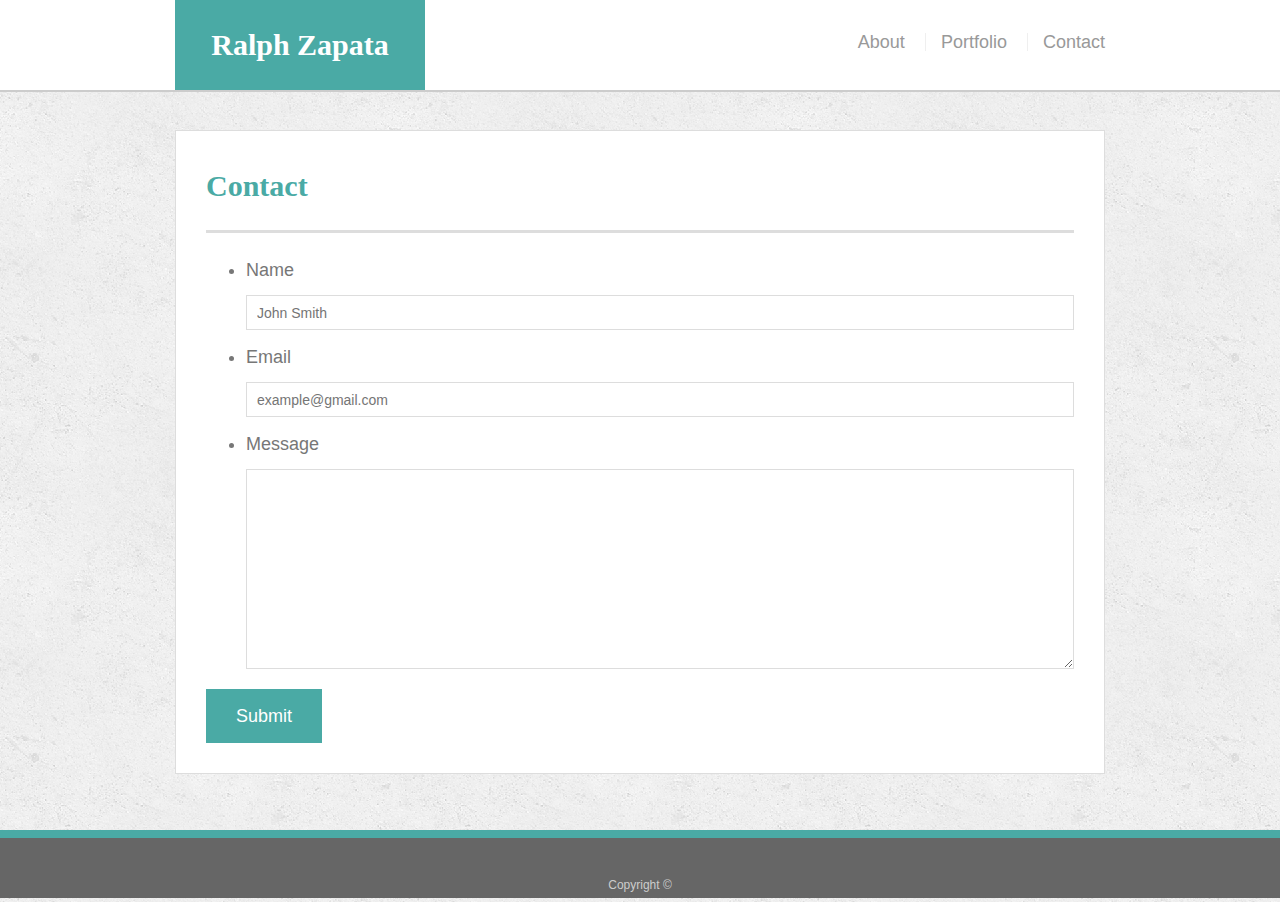
==== contact.html @ e3f5b1e5 "adding previous code from Assignment 1" ====
<!doctype html>
<html lang="en-us">

<head>
  <meta charset="UTF-8">
  <title>Contact | Ralph Zapata</title>

  <link rel="stylesheet" href="assets/css/bootstrap.css">
  <link rel="stylesheet" type="text/css" href="assets/css/style.css">
</head>

<body>

  <header id="masthead">
    <div class="container">
      <a href="index.html" id="logo">Ralph Zapata</a>
      <nav>
        <a href="index.html">About</a>
        <a href="portfolio.html">Portfolio</a>
        <a href="contact.html">Contact</a>
      </nav>
    </div>
  </header>

  <div id="main-container" class="container">
    <section class="main-section">
      <h1>Contact</h1>

      <form id="contact-form">
        <ul>
          <li>
            <label for="name">Name</label>
            <input type="text" id="name" name="name" placeholder="John Smith" required="required">
          </li>
          <li>
            <label for="email">Email</label>
            <input type="email" id="email" name="email" placeholder="example@gmail.com" required="required">
          </li>
          <li>
            <label for="message">Message</label>
            <textarea id="message" name="message" required="required"></textarea>
          </li>
        </ul>
        <input type="submit">
      </form>

    </section>

  </div>

  <footer>
    <div class="container">
      Copyright &copy; 
    </div>
  </footer>
</body>

</html>
---- assets/css/style.css ----
body {
    font-family: Arial, "Helvetica Neue", Helvetica, sans-serif;
    font-size: 18px;
    line-height: 34px;
    color: #777777;
    background: url("../images/concrete_seamless.png");
  }
  
  * {
    box-sizing: border-box;
  }
  

 strong {
    color: red;
  }

  /* general */
  
  .container {
    width: 100%;
    max-width: 960px;
    margin: 0 auto;
    clear: both;
  }
  
  h1,
  h2,
  h3,
  p {
    margin-bottom: 20px;
  }
  
  p:last-child {
    margin-bottom: 0;
  }
  
  h1,
  h2,
  h3 {
    font-family: Georgia, Times, "Times New Roman", serif;
    font-weight: 700;
    color: #4aaaa5;
  }
  
  h1 {
    padding-bottom: 20px;
    font-size: 30px;
    line-height: 49px;
    border-bottom: 3px solid #dddddd;
  }
  
  h2,
  h3 {
    font-size: 22px;
  }
  
  /* header */
  
  #masthead {
    position: fixed;
    z-index: 99;
    width: 100%;
    margin: 0 0 30px;
    overflow: auto;
    color: #ffffff;
    background: #ffffff;
    border-bottom: 2px solid #cccccc;
  }
  
  #logo {
    float: left;
    width: 250px;
    height: 90px;
    font-family: Georgia, Times, "Times New Roman", serif;
    font-size: 30px;
    font-weight: 700;
    line-height: 90px;
    color: #ffffff;
    text-align: center;
    text-decoration: none;
    background: #4aaaa5;
  }
  
  nav {
    float: right;
    margin-top: 25px;
  }
  
  nav a {
    display: inline-block;
    padding-left: 15px;
    margin-left: 15px;
    line-height: 18px;
    color: #999;
    text-decoration: none;
    border-left: 1px solid #efefef;
  }
  
  nav a:first-child {
    border-left: 0 none;
  }
  
  /* footer */
  
  footer {
    padding: 30px 0;
    clear: both;
    font-size: 12px;
    color: #ffffff;
    color: #cccccc;
    text-align: center;
    background: #666666;
    border-top: 8px solid #4aaaa5;
    height: 50px;
  }
  
  h3, h2 {
    padding-bottom: 20px;
    margin-bottom: 15px;
    line-height: 22px;
    border-bottom: 2px solid #eeeeee;
  }
  
  /* main */
  
  #main-container {
    padding-top: 130px;
    min-height: calc(100vh - 70px);
  }
  
  .main-section {
    float: left;
    width: 100%;
    max-width: 960px;
    padding: 30px;
    margin: 0 0 40px;
    background: #ffffff;
    border: 1px solid #dddddd;
  }
  
  /* portfolio page */
  
  .work {
    position: relative;
    float: left;
    width: 274px;
    margin: 20px 0 25px;
    overflow: auto;
  }
  
  .work:nth-child(even) {
    margin-right: 40px;
  }
  
  .work img {
    width: 100%;
    border: 0 none;
    opacity: 0.8;
  }
  
  .work h3 {
    position: absolute;
    bottom: 20px;
    width: 100%;
    padding: 15px;
    margin-bottom: 0;
    font-weight: 300;
    line-height: 30px;
    color: #ffffff;
    text-align: center;
    background: #4aaaa5;
    border-bottom: 0;
  }
  
  .auth-image {
    float: left;
    width: 200px;
    height: auto;
    margin-top: 10px;
    margin-right: 25px;
  }
  
  /* contact page */
  
  #contact-form ul {
    margin-bottom: 20px;
  }
  
  #contact-form li {
    margin-bottom: 10px;
  }
  
  label,
  input[type=text],
  input[type=email],
  textarea {
    display: block;
    width: 100%;
  }
  
  input[type=text],
  input[type=email],
  textarea {
    height: 35px;
    padding: 0 10px;
    font-size: 14px;
    border: 1px solid #dddddd;
  }
  
  textarea {
    height: 200px;
  }
  
  input[type=submit] {
    padding: 10px 30px;
    font-size: 18px;
    color: #ffffff;
    cursor: pointer;
    background: #4aaaa5;
    border: 0 none;
  }
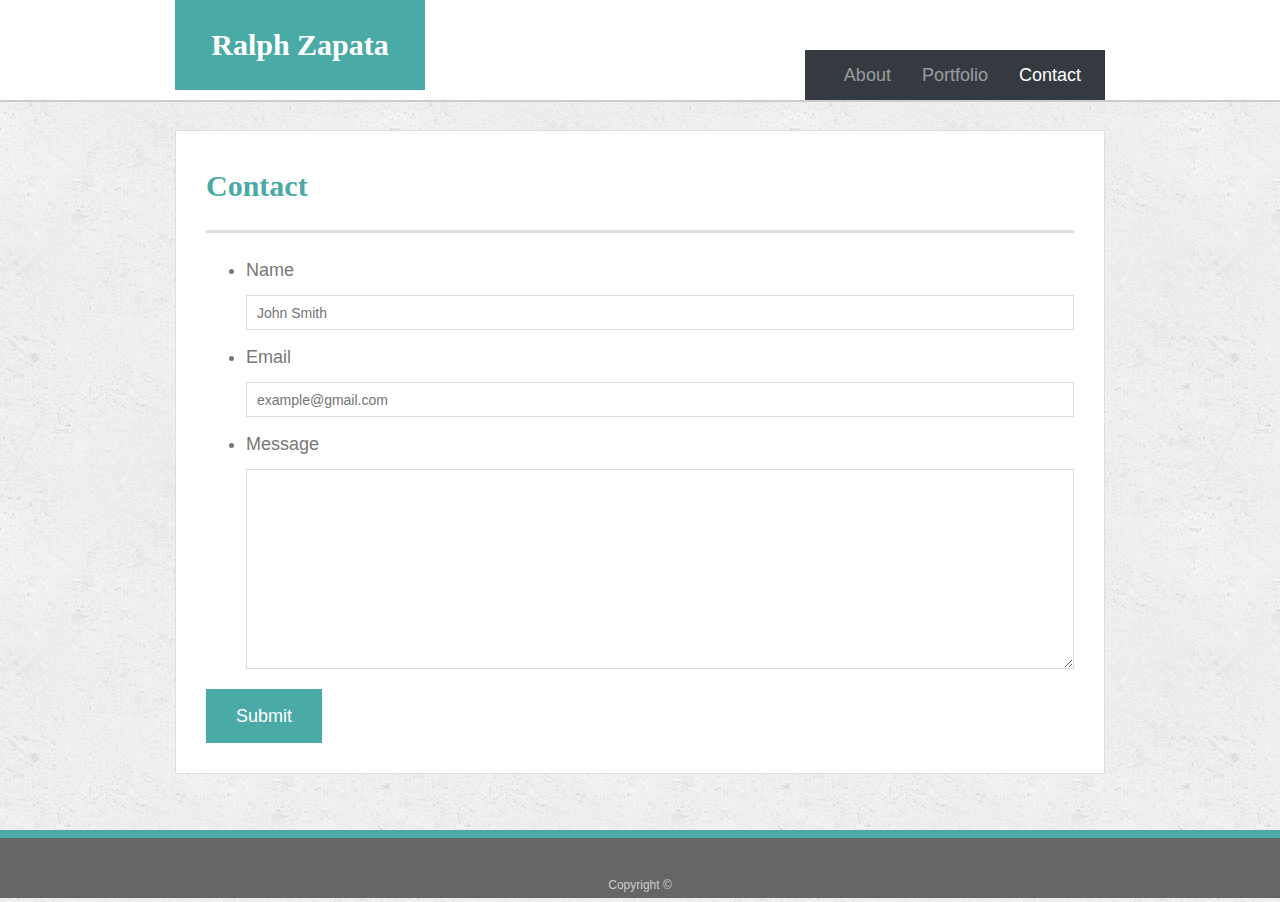
==== commit fcb412ad: "updating content" ====
--- a/contact.html
+++ b/contact.html
@@ -3,6 +3,9 @@
 
 <head>
   <meta charset="UTF-8">
+	<meta name="viewport" content="width=device-width, initial-scale=1.0, viewport-fit=cover">
+  <meta http-equiv="X-UA-Compatible" content="ie=edge">
+  
   <title>Contact | Ralph Zapata</title>
 
   <link rel="stylesheet" href="assets/css/bootstrap.css">
@@ -15,9 +18,19 @@
     <div class="container">
       <a href="index.html" id="logo">Ralph Zapata</a>
       <nav>
-        <a href="index.html">About</a>
-        <a href="portfolio.html">Portfolio</a>
-        <a href="contact.html">Contact</a>
+        <nav class="navbar navbar-expand-sm bg-dark navbar-dark">
+          <ul class="navbar-nav">
+            <li class="nav-item">
+              <a class="nav-link" href="index.html">About</a>
+            </li>
+            <li class="nav-item">
+              <a class="nav-link" href="portfolio.html">Portfolio</a>
+            </li>
+            <li class="nav-item active">
+              <a class="nav-link" href="contact.html">Contact</a>
+            </li>
+          </ul>
+        </nav>
       </nav>
     </div>
   </header>
--- a/assets/css/style.css
+++ b/assets/css/style.css
@@ -1,224 +1,223 @@
 body {
-    font-family: Arial, "Helvetica Neue", Helvetica, sans-serif;
-    font-size: 18px;
-    line-height: 34px;
-    color: #777777;
-    background: url("../images/concrete_seamless.png");
-  }
-  
-  * {
-    box-sizing: border-box;
-  }
-  
-
- strong {
-    color: red;
-  }
-
-  /* general */
-  
-  .container {
-    width: 100%;
-    max-width: 960px;
-    margin: 0 auto;
-    clear: both;
-  }
-  
-  h1,
-  h2,
-  h3,
-  p {
-    margin-bottom: 20px;
-  }
-  
-  p:last-child {
-    margin-bottom: 0;
-  }
-  
-  h1,
-  h2,
-  h3 {
-    font-family: Georgia, Times, "Times New Roman", serif;
-    font-weight: 700;
-    color: #4aaaa5;
-  }
-  
-  h1 {
-    padding-bottom: 20px;
-    font-size: 30px;
-    line-height: 49px;
-    border-bottom: 3px solid #dddddd;
-  }
-  
-  h2,
-  h3 {
-    font-size: 22px;
-  }
-  
-  /* header */
-  
-  #masthead {
-    position: fixed;
-    z-index: 99;
-    width: 100%;
-    margin: 0 0 30px;
-    overflow: auto;
-    color: #ffffff;
-    background: #ffffff;
-    border-bottom: 2px solid #cccccc;
-  }
-  
-  #logo {
-    float: left;
-    width: 250px;
-    height: 90px;
-    font-family: Georgia, Times, "Times New Roman", serif;
-    font-size: 30px;
-    font-weight: 700;
-    line-height: 90px;
-    color: #ffffff;
-    text-align: center;
-    text-decoration: none;
-    background: #4aaaa5;
-  }
-  
-  nav {
-    float: right;
-    margin-top: 25px;
-  }
-  
-  nav a {
-    display: inline-block;
-    padding-left: 15px;
-    margin-left: 15px;
-    line-height: 18px;
-    color: #999;
-    text-decoration: none;
-    border-left: 1px solid #efefef;
-  }
-  
-  nav a:first-child {
-    border-left: 0 none;
-  }
-  
-  /* footer */
-  
-  footer {
-    padding: 30px 0;
-    clear: both;
-    font-size: 12px;
-    color: #ffffff;
-    color: #cccccc;
-    text-align: center;
-    background: #666666;
-    border-top: 8px solid #4aaaa5;
-    height: 50px;
-  }
-  
-  h3, h2 {
-    padding-bottom: 20px;
-    margin-bottom: 15px;
-    line-height: 22px;
-    border-bottom: 2px solid #eeeeee;
-  }
-  
-  /* main */
-  
-  #main-container {
-    padding-top: 130px;
-    min-height: calc(100vh - 70px);
-  }
-  
-  .main-section {
-    float: left;
-    width: 100%;
-    max-width: 960px;
-    padding: 30px;
-    margin: 0 0 40px;
-    background: #ffffff;
-    border: 1px solid #dddddd;
-  }
-  
-  /* portfolio page */
-  
-  .work {
-    position: relative;
-    float: left;
-    width: 274px;
-    margin: 20px 0 25px;
-    overflow: auto;
-  }
-  
-  .work:nth-child(even) {
-    margin-right: 40px;
-  }
-  
-  .work img {
-    width: 100%;
-    border: 0 none;
-    opacity: 0.8;
-  }
-  
-  .work h3 {
-    position: absolute;
-    bottom: 20px;
-    width: 100%;
-    padding: 15px;
-    margin-bottom: 0;
-    font-weight: 300;
-    line-height: 30px;
-    color: #ffffff;
-    text-align: center;
-    background: #4aaaa5;
-    border-bottom: 0;
-  }
-  
-  .auth-image {
-    float: left;
-    width: 200px;
-    height: auto;
-    margin-top: 10px;
-    margin-right: 25px;
-  }
-  
-  /* contact page */
-  
-  #contact-form ul {
-    margin-bottom: 20px;
-  }
-  
-  #contact-form li {
-    margin-bottom: 10px;
-  }
-  
-  label,
-  input[type=text],
-  input[type=email],
-  textarea {
-    display: block;
-    width: 100%;
-  }
-  
-  input[type=text],
-  input[type=email],
-  textarea {
-    height: 35px;
-    padding: 0 10px;
-    font-size: 14px;
-    border: 1px solid #dddddd;
-  }
-  
-  textarea {
-    height: 200px;
-  }
-  
-  input[type=submit] {
-    padding: 10px 30px;
-    font-size: 18px;
-    color: #ffffff;
-    cursor: pointer;
-    background: #4aaaa5;
-    border: 0 none;
-  }
-  
-  +  font-family: Arial, "Helvetica Neue", Helvetica, sans-serif;
+  font-size: 18px;
+  line-height: 34px;
+  color: #777777;
+  background: url("../images/concrete_seamless.png");
+}
+
+* {
+  box-sizing: border-box;
+}
+
+
+strong {
+  color: teal;
+}
+
+/* general */
+
+.container {
+  width: 100%;
+  max-width: 960px;
+  margin: 0 auto;
+  clear: both;
+}
+
+h1,
+h2,
+h3,
+p {
+  margin-bottom: 20px;
+}
+
+p:last-child {
+  margin-bottom: 0;
+}
+
+h1,
+h2,
+h3 {
+  font-family: Georgia, Times, "Times New Roman", serif;
+  font-weight: 700;
+  color: #4aaaa5;
+}
+
+h1 {
+  padding-bottom: 20px;
+  font-size: 30px;
+  line-height: 49px;
+  border-bottom: 3px solid #dddddd;
+}
+
+h2,
+h3 {
+  font-size: 22px;
+}
+
+/* header */
+
+#masthead {
+  position: fixed;
+  z-index: 99;
+  width: 100%;
+  margin: 0 0 30px;
+  overflow: auto;
+  color: #ffffff;
+  background: #ffffff;
+  border-bottom: 2px solid #cccccc;
+}
+
+#logo {
+  float: left;
+  width: 250px;
+  height: 90px;
+  font-family: Georgia, Times, "Times New Roman", serif;
+  font-size: 30px;
+  font-weight: 700;
+  line-height: 90px;
+  color: #ffffff;
+  text-align: center;
+  text-decoration: none;
+  background: #4aaaa5;
+}
+
+nav {
+  float: right;
+  margin-top: 25px;
+}
+
+nav a {
+  display: inline-block;
+  padding-left: 15px;
+  margin-left: 15px;
+  line-height: 18px;
+  color: #999;
+  text-decoration: none;
+  border-left: 1px solid #efefef;
+}
+
+nav a:first-child {
+  border-left: 0 none;
+}
+
+/* footer */
+
+footer {
+  padding: 30px 0;
+  clear: both;
+  font-size: 12px;
+  color: #ffffff;
+  color: #cccccc;
+  text-align: center;
+  background: #666666;
+  border-top: 8px solid #4aaaa5;
+  height: 50px;
+}
+
+h3, h2 {
+  padding-bottom: 20px;
+  margin-bottom: 15px;
+  line-height: 22px;
+  border-bottom: 2px solid #eeeeee;
+}
+
+/* main */
+
+#main-container {
+  padding-top: 130px;
+  min-height: calc(100vh - 70px);
+}
+
+.main-section {
+  float: left;
+  width: 100%;
+  max-width: 960px;
+  padding: 30px;
+  margin: 0 0 40px;
+  background: #ffffff;
+  border: 1px solid #dddddd;
+}
+
+/* portfolio page */
+
+.work {
+  position: relative;
+  float: left;
+  width: 274px;
+  margin: 20px 0 25px;
+  overflow: auto;
+}
+
+.work:nth-child(even) {
+  margin-right: 40px;
+}
+
+.work img {
+  width: 100%;
+  border: 0 none;
+  opacity: 0.8;
+}
+
+.work h3 {
+  position: absolute;
+  bottom: 20px;
+  width: 100%;
+  padding: 15px;
+  margin-bottom: 0;
+  font-weight: 300;
+  line-height: 30px;
+  color: #ffffff;
+  text-align: center;
+  background: #4aaaa5;
+  border-bottom: 0;
+}
+
+.auth-image {
+  float: left;
+  width: 200px;
+  height: auto;
+  margin-top: 10px;
+  margin-right: 25px;
+}
+
+/* contact page */
+
+#contact-form ul {
+  margin-bottom: 20px;
+}
+
+#contact-form li {
+  margin-bottom: 10px;
+}
+
+label,
+input[type=text],
+input[type=email],
+textarea {
+  display: block;
+  width: 100%;
+}
+
+input[type=text],
+input[type=email],
+textarea {
+  height: 35px;
+  padding: 0 10px;
+  font-size: 14px;
+  border: 1px solid #dddddd;
+}
+
+textarea {
+  height: 200px;
+}
+
+input[type=submit] {
+  padding: 10px 30px;
+  font-size: 18px;
+  color: #ffffff;
+  cursor: pointer;
+  background: #4aaaa5;
+  border: 0 none;
+}
+
